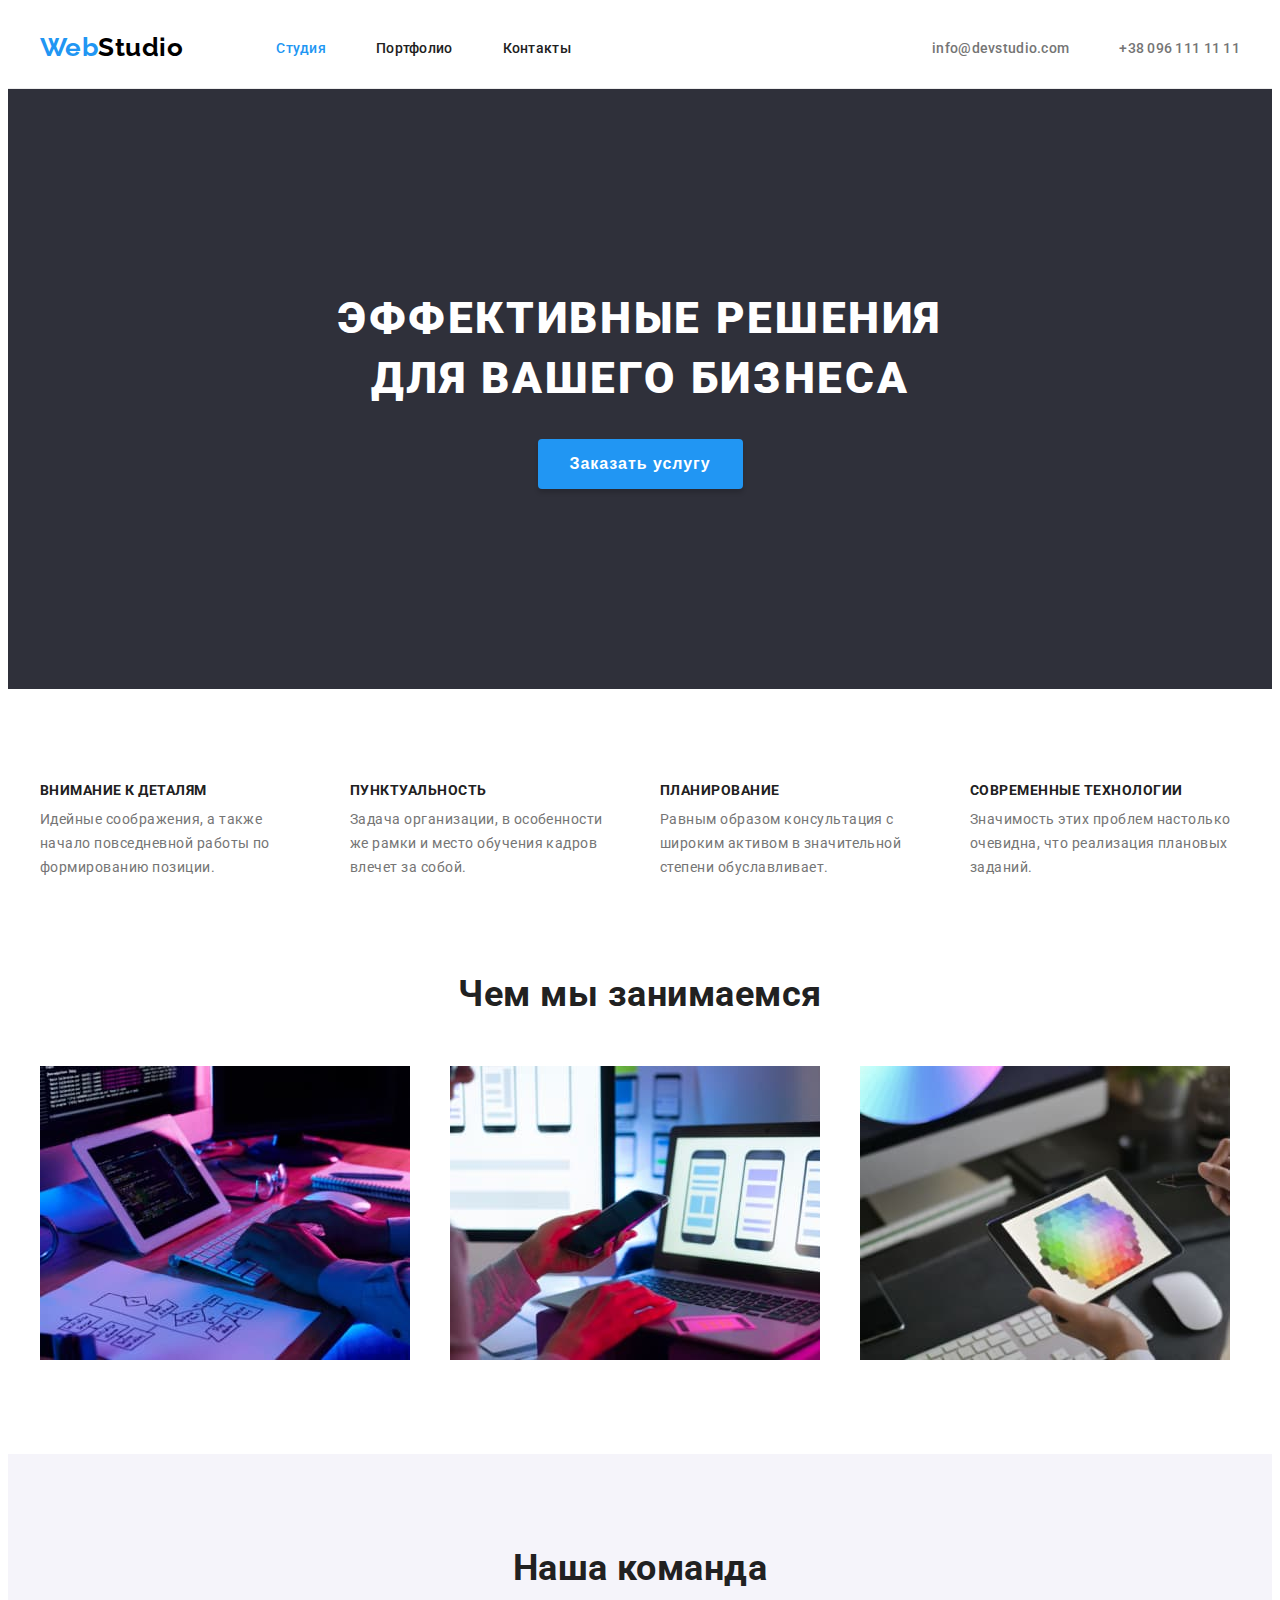
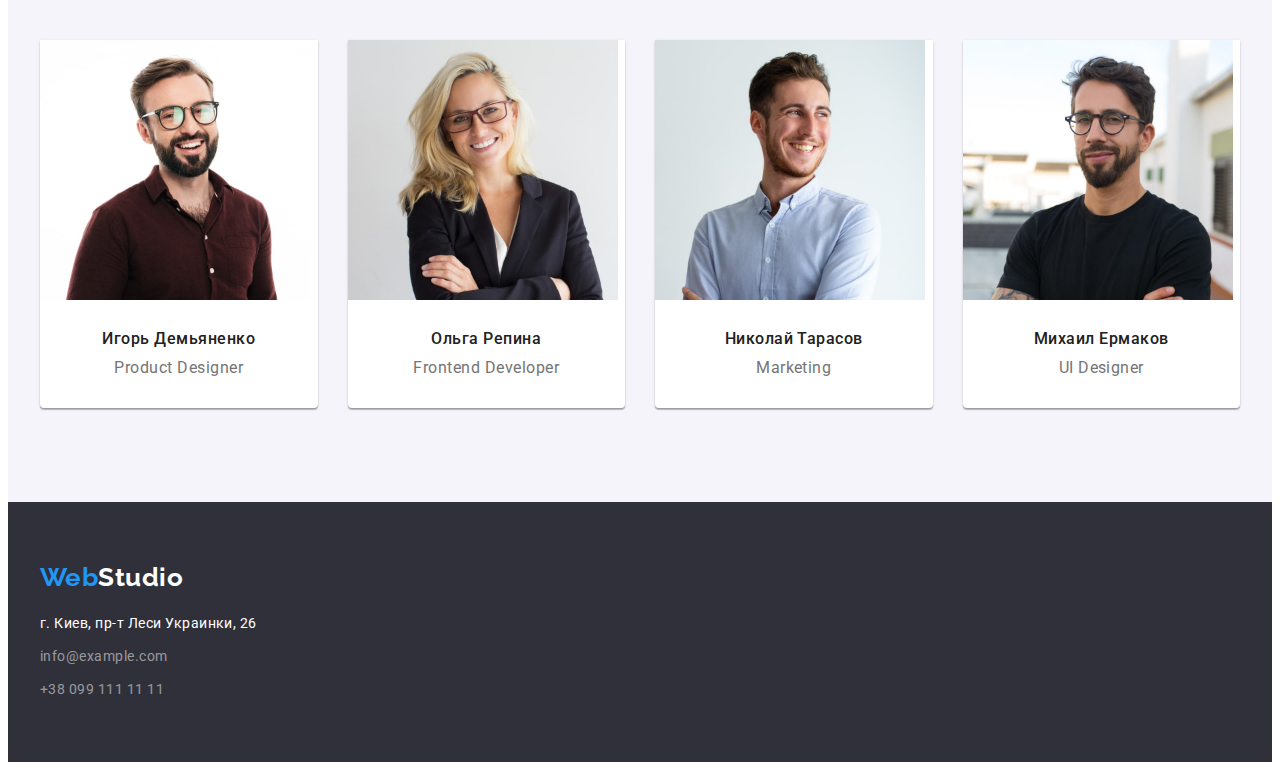
==== index.html @ e577402d "start" ====
<!DOCTYPE html>
<html lang="ru">

<head>
    <meta charset="UTF-8">
    <meta http-equiv="X-UA-Compatible" content="IE=edge">
    <meta name="viewport" content="width=device-width, initial-scale=1.0">
    <title>WebStudio</title>
    <link rel="preconnect" href="https://fonts.gstatic.com">
    <link href="https://fonts.googleapis.com/css2?family=Raleway:wght@700&family=Roboto:wght@400;500;700;900&display=swap"
        rel="stylesheet">
    <link rel="stylesheet" href="https://cdnjs.cloudflare.com/ajax/libs/modern-normalize/1.0.0/modern-normalize.min.css"
        integrity="sha512-ISS7cAi1PEhQ8jnbJpJZMd29NlhNj4AWYyLOSp2CE/CsHxTCu+r+t0D2yoJudVrd0/8fTVPUVDzY5Tvli75u/g=="
        crossorigin="anonymous" />
    <link rel="stylesheet" href="./css/styles.css">
</head>

<body>  
<!-- HEADER  -->
    <header class="header">
        <div class="container header-container">
    <!-- навигация сылки -->
            <nav class="header-navigation">
                <a class="logo-link link" href="./index.html" lang="en">Web<span class="logo-header">Studio</span></a>
                <ul class="header-menu list">
                    <li class="header-menu-item">
                        <a class="header-menu-link link accent" href ="./index.html">Студия</a>
                    </li>
                    <li class="header-menu-item">
                        <a class="header-menu-link link" href="./portfolio.html">Портфолио</a>
                    </li>
                    <li class="header-menu-item">
                        <a class="header-menu-link link" href="">Контакты</a>
                    </li>
                </ul>
            </nav>
    <!-- навигация сылки контактов -->
            <ul class="header-contact list">
                <li class="header-contact-item">
                    <a class="header-contact-link link btn" href="mailto:info@devstudio.com">info@devstudio.com</a>
                </li>
                <li class="header-contact-item">
                    <a class="header-contact-link link btn" href="tel:+380961111111">+38 096 111 11 11</a>
                </li>
            </ul>
        </div>
    </header>

    <main>
<!-- HERO -->
        <section class="hero">
            <div class="container">
                <h1 class="hero-title">Эффективные решения <br />для вашего бизнеса</h1>
                <button class="hero-button btn" type="button">Заказать услугу</button>
            </div>
        </section>
<!-- FEATURES  -->
        <section class="features section">
            <div class="container">
                <h2 class="visually-hidden">Особенности</h2>
                <ul class="features-menu list">
                    <li class="features-menu-item">
                        <h3 class="features-menu-title">Внимание к деталям</h3>
                        <p class="features-menu-text"> Идейные соображения, а также начало повседневной работы по формированию позиции.</p>
                    </li>
                    <li class="features-menu-item">
                        <h3 class="features-menu-title">Пунктуальность</h3>
                        <p class="features-menu-text">Задача организации, в особенности же рамки и место обучения кадров влечет за собой.</p>
                    </li>
                    <li class="features-menu-item">
                        <h3 class="features-menu-title">Планирование</h3>
                        <p class="features-menu-text">Равным образом консультация с широким активом в значительной степени обуславливает.</p>
                    </li>
                    <li class="features-menu-item">
                        <h3 class="features-menu-title">Современные технологии</h3>
                        <p class="features-menu-text">Значимость этих проблем настолько очевидна, что реализация плановых заданий.</p>
                    </li>
                </ul>
            </div>
        </section>
<!-- ACTIVITY -->
        <section class="aktivity">
            <div class="container">
                <h2 class="aktivity-title title">Чем мы занимаемся</h2>
                <ul class="aktivity-menu list">
                    <li class="aktivity-menu-item">
                        <img class="aktivity-menu-img" src="./images/about/about-img-1.jpg" alt="вёрстка сайтов" width="370" height="294">
                    </li>
                    <li class="aktivity-menu-item">
                        <img class="aktivity-menu-img" src="./images/about/about-img-2.jpg" alt="приложения для смартфона" width="370" height="294">
                    </li>
                    <li class="aktivity-menu-item">
                        <img class="aktivity-menu-img" src="./images/about/about-img-3.jpg" alt="приложения для планшета" width="370" height="294">
                    </li>
                </ul>
            </div>
        </section>
<!-- TEAM -->
        <section class="team section">
            <div class="container">
                <h2 class="team-title title">Наша команда</h2>
                <ul class="team-menu list">
                    <li class="team-menu-item">
                        <img class="team-menu-img" src="./images/team/igor.jpg" alt="Игорь Демьяненко" width="270" height="260">
                        <div class="team-list-content">
                            <h3 class="team-menu-title">Игорь Демьяненко</h3>
                            <p class="team-menu-text" lang="en">Product Designer</p>
                        </div>
                    </li>
                    <li class="team-menu-item">
                        <img class="team-menu-img" src="./images/team/olga.jpg" alt="Ольга Репина" width="270" height="260">
                        <div class="team-list-content">
                            <h3 class="team-menu-title">Ольга Репина</h3>
                            <p class="team-menu-text" lang="en">Frontend Developer</p>
                        </div>
                    </li>
                    <li class="team-menu-item">
                        <img class="team-menu-img" src="./images/team/nikolaj.jpg" alt="Николай Тарасов" width="270" height="260">
                        <div class="team-list-content">
                            <h3 class="team-menu-title">Николай Тарасов</h3>
                            <p class="team-menu-text" lang="en">Marketing</p>
                        </div>
                    </li>
                    <li class="team-menu-item">
                        <img class="team-menu-img" src="./images/team/michail.jpg" alt="Михаил Ермаков" width="270" height="260">
                        <div class="team-list-content">
                            <h3 class="team-menu-title">Михаил Ермаков</h3>
                            <p class="team-menu-text" lang="en">UI Designer</p>
                        </div>
                    </li>
                </ul>
            </div>
        </section>
    </main>
<!-- FOOTER -->
    <footer class="footer">
        <div class="container">
            <a class="logo-link link llf" href="./index.html" lang="en">Web<span class="logo-footer">Studio</span></a>
            <address class="contact">
                <ul class="contact-menu list">
                    <li class="contact-menu-item">
                        <a class="contact-menu-link link" href="https://goo.gl/maps/oUG8d4RxnT5wDuLc8" target="_blank" rel="noopener noreferrer">г. Киев, пр-т Леси Украинки, 26</a>
                    </li>
                    <li class="contact-menu-item">
                        <a class="contact-menu-link contact link" href="mailto:info@example.com">info@example.com</a>
                    </li>
                    <li class="contact-menu-item">
                        <a class="contact-menu-link contact link" href="tel:+380991111111">+38 099 111 11 11</a>
                    </li>
                </ul>
            </address>
        </div>
    </footer>
</body>

</html>
---- css/styles.css ----
/* кастомные свойства */
:root {
  --accent-color: #2196f3;
  --body-color: #212121;
  --text-color: #757575;
  --white-color: #ffffff;
  --background-color: #2f303a;
  --background-color-btn: #f5f4fa;
  --main-font: "Roboto", "Raleway", sans-serif;
  --secondary-font: ;
}

/* =====БАЗОВЫЙ СБРОС===== */
h1,
h2,
h3,
h4,
h5,
h6,
p {
  margin-top: 0;
  margin-bottom: 0;
}

ul,
ol {
  margin-top: 0;
  margin-bottom: 0;
  padding-left: 0;
}

/* переопределяем изображения с строчных в блочные */
img {
  display: block;
}

/* убираем в списке маркеры */
.list {
  list-style: none;
}

/* убираем в сылках подчеркивание */
.link {
  text-decoration: none;
}
/* ======END БАЗОВЫЙ СБРОС========= */

/* =========COMPONENTS============= */

.section {
  padding-top: 94px;
  padding-bottom: 94px;
}

.container {
  width: 1200px;
  padding-left: 15px;
  padding-right: 15px;
  margin: 0 auto;
}

body {
  font-family: var(--main-font);
  color: var(--body-color);
  letter-spacing: 0.03em;
}

.logo-link {
  font-family: "Raleway", sans-serif;
  font-weight: 700;
  font-size: 26px;
  line-height: 1.19;
  color: var(--accent-color);
}

.btn {
  cursor: pointer;
}

.title {
  margin-bottom: 50px;
}
/* скрывает заголовок */
.visually-hidden {
  position: absolute;
  width: 1px;
  height: 1px;
  margin: -1px;
  border: 0;
  padding: 0;
  white-space: nowrap;
  clip-path: inset(100%);
  clip: rect(0 0 0 0);
  overflow: hidden;
}
/* ========END COMPONENTS=========== */

/* ===========HEADER=============== */
.header {
  padding-top: 24px;
  padding-bottom: 25px;
  background-color: var(--white-color);
  border-bottom: 1px solid #ececec;
}

.logo-header {
  color: #000000;
}

.header-menu-link.accent {
  color: var(--accent-color);
}

.header-menu-link {
  font-weight: 500;
  font-size: 14px;
  line-height: 1.14;
  letter-spacing: 0.02em;
  color: var(--body-color);
  padding: 30px 0px;
}

.header-menu-link:hover,
.header-menu-link:focus {
  color: var(--accent-color);
}

/* шрифт навигация сылки контактов */
.header-contact-link {
  font-weight: 500;
  font-size: 14px;
  line-height: 1.14;
  letter-spacing: 0.02em;
  color: var(--text-color);
  padding: 30px 0px;
}

.header-contact-link:hover,
.header-contact-link:focus {
  color: var(--accent-color);
}

/* =======контейнер============= */
.header-container {
  display: flex;
  align-items: center;
  justify-content: space-between;
}

.header-navigation {
  display: flex;
  align-items: center;
}

.header-contact {
  display: flex;
  align-items: center;
}

.header-menu {
  display: flex;
  align-items: center;
}

/* =========отступы============ */
.logo-link {
  margin-right: 93px;
}

.header-menu-item:not(:last-child) {
  margin-right: 50px;
}

.header-contact-item:not(:last-child) {
  margin-right: 50px;
}

/* ======END HEADER============= */
/* MAIN */
/* ==========HERO=================== */
.hero-title {
  font-weight: 900;
  font-size: 44px;
  line-height: 1.36;
  text-align: center;
  letter-spacing: 0.06em;
  text-transform: uppercase;
  color: var(--white-color);
  margin-bottom: 30px;
}

.hero-button {
  border-radius: 4px;
  font-weight: 700;
  font-size: 16px;
  line-height: 1.87;
  display: flex;
  align-items: center;
  text-align: center;
  letter-spacing: 0.06em;
  background-color: var(--accent-color);
  color: var(--white-color);
  padding: 10px 32px;
  border: none;
  box-shadow: 0px 4px 4px rgba(0, 0, 0, 0.15);
  margin: auto;
}

.hero-button:hover,
.hero-button:focus {
  background-color: #188ce8;
  color: var(--white-color);
}

.hero {
  padding-top: 200px;
  padding-bottom: 200px;
  background-color: var(--background-color);
}
/* =============END HERO========= */

/* =========FEATURES============ */

.features-menu {
  display: flex;
  justify-content: space-between;
}

.features-menu-title {
  font-size: 14px;
  line-height: 1.14;
  text-transform: uppercase;
  margin-bottom: 10px;
}

.features-menu-text {
  font-size: 14px;
  line-height: 1.71;
  color: var(--text-color);
}

.features-menu-item:not(:last-child) {
  margin-right: 30px;
}

.features-menu-item {
  width: 270px;
}

/* ==========END FEATURES========== */

/* ============ACTIVITY============ */
.aktivity-title {
  font-size: 36px;
  line-height: 1.16;
  text-align: center;
}

/* отступы */
.aktivity {
  padding-bottom: 94px;
}

.aktivity-menu {
  display: flex;
  flex-wrap: wrap;
  margin-left: -30px;
  margin-top: -30px;
}

.aktivity-menu-item {
  flex-basis: calc((100% - 90px) / 3);
  margin-left: 30px;
  margin-top: 30px;
}

/* =======END ACTIVITY============ */

/* ==========TEAM================= */
.team-menu {
  display: flex;
  flex-wrap: wrap;
  margin-left: -30px;
  margin-top: -30px;
}

.team-menu-item {
  flex-basis: calc((100% - 120px) / 4);
  margin-left: 30px;
  margin-top: 30px;
  background: #ffffff;
  box-shadow: 0px 1px 3px rgba(0, 0, 0, 0.12), 0px 1px 1px rgba(0, 0, 0, 0.14),
    0px 2px 1px rgba(0, 0, 0, 0.2);
  border-radius: 0px 0px 4px 4px;
}

.team {
  background-color: var(--background-color-btn);
}

.team-title {
  font-size: 36px;
  line-height: 1.16;
  text-align: center;
}

.team-menu-title {
  font-weight: 500;
  font-size: 16px;
  line-height: 1.18;
  text-align: center;
  margin-bottom: 10px;
}

.team-menu-text {
  font-size: 16px;
  line-height: 1.18;
  text-align: center;
  color: var(--text-color);
}

.team-list-content {
  padding: 30px;
}

/* =======END TEAM============= */

/* FOOTER */
.logo-footer {
  color: var(--white-color);
}

.contact-menu-link {
  font-weight: 400;
  font-size: 14px;
  line-height: 1.71;
  color: var(--white-color);
}

.contact-menu-link:hover,
.contact-menu-link:focus {
  color: var(--accent-color);
}

.contact {
  font-style: normal;
  font-weight: 400;
  font-size: 14px;
  line-height: 1.71;
  color: rgba(225, 225, 225, 0.6);
  margin-top: 20px;
}
/* отступы */
.footer {
  padding-top: 60px;
  padding-bottom: 60px;
  background-color: var(--background-color);
}

.llf {
  margin-right: 0;
}

.contact-menu-item:not(:last-child) {
  margin-bottom: 9px;
}

/* ======END FOOTER=============== */

/* =======PORTFOLIO================ */
/* =========PORTFOLIO BUTTON======= */
.portfolio-button-btn {
  font-weight: 500;
  font-size: 16px;
  line-height: 1.62;
  text-align: center;
  color: var(--body-color);
  background-color: var(--background-color-btn);
  padding: 6px 22px;
  background: #f5f4fa;
  border-radius: 4px;
  border: none;
}

.portfolio-button-btn:hover,
.portfolio-button-btn:focus {
  color: var(--white-color);
  background-color: var(--accent-color);
  box-shadow: 0px 3px 1px rgba(0, 0, 0, 0.1), 0px 1px 2px rgba(0, 0, 0, 0.08),
    0px 2px 2px rgba(0, 0, 0, 0.12);
}

.portfolio-button-menu {
  display: flex;
  align-items: center;
  justify-content: center;
  margin-bottom: 50px;
}

.portfolio-button-menu-item:not(:last-child) {
  margin-right: 8px;
}

/* =====END PORTFOLIO BUTTON===== */

/* =====PORTFOLIO IMAGE===========*/
.portfolio-image-menu-title {
  font-size: 18px;
  line-height: 2;
  letter-spacing: 0.06em;
  color: var(--body-color);
  margin-bottom: 4px;
}

.portfolio-image-menu-text {
  font-size: 16px;
  line-height: 30px;
  letter-spacing: 1.87;
  color: var(--text-color);
}

.portfolio-image-menu {
  display: flex;
  flex-wrap: wrap;
  margin-left: -30px;
  margin-top: -30px;
}

.portfolio-image-menu-item {
  flex-basis: calc((100% - 90px) / 3);
  margin-left: 30px;
  margin-top: 30px;
}

.portfolio-list-content {
  padding: 20px 24px;
  border: 1px solid #eeeeee;
  border-top: none;
}

/* ======END PORTFOLIO============= */
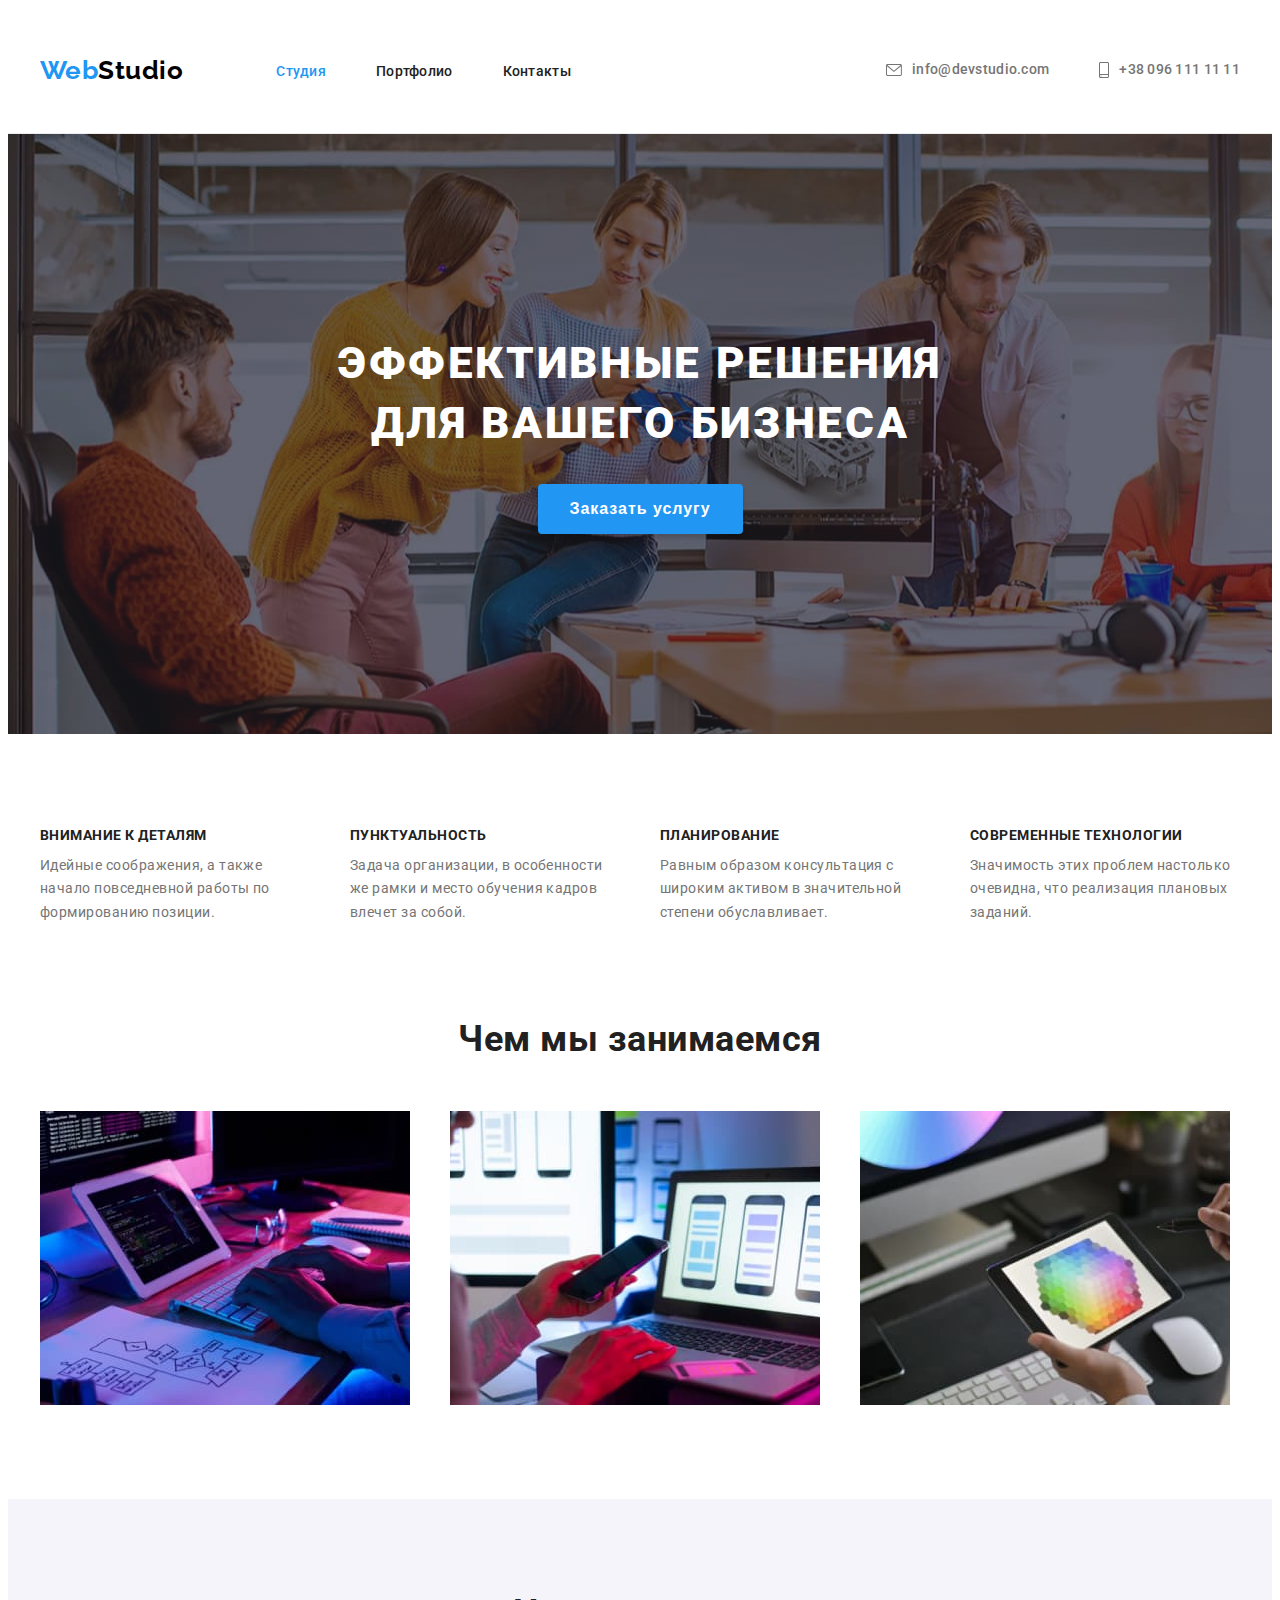
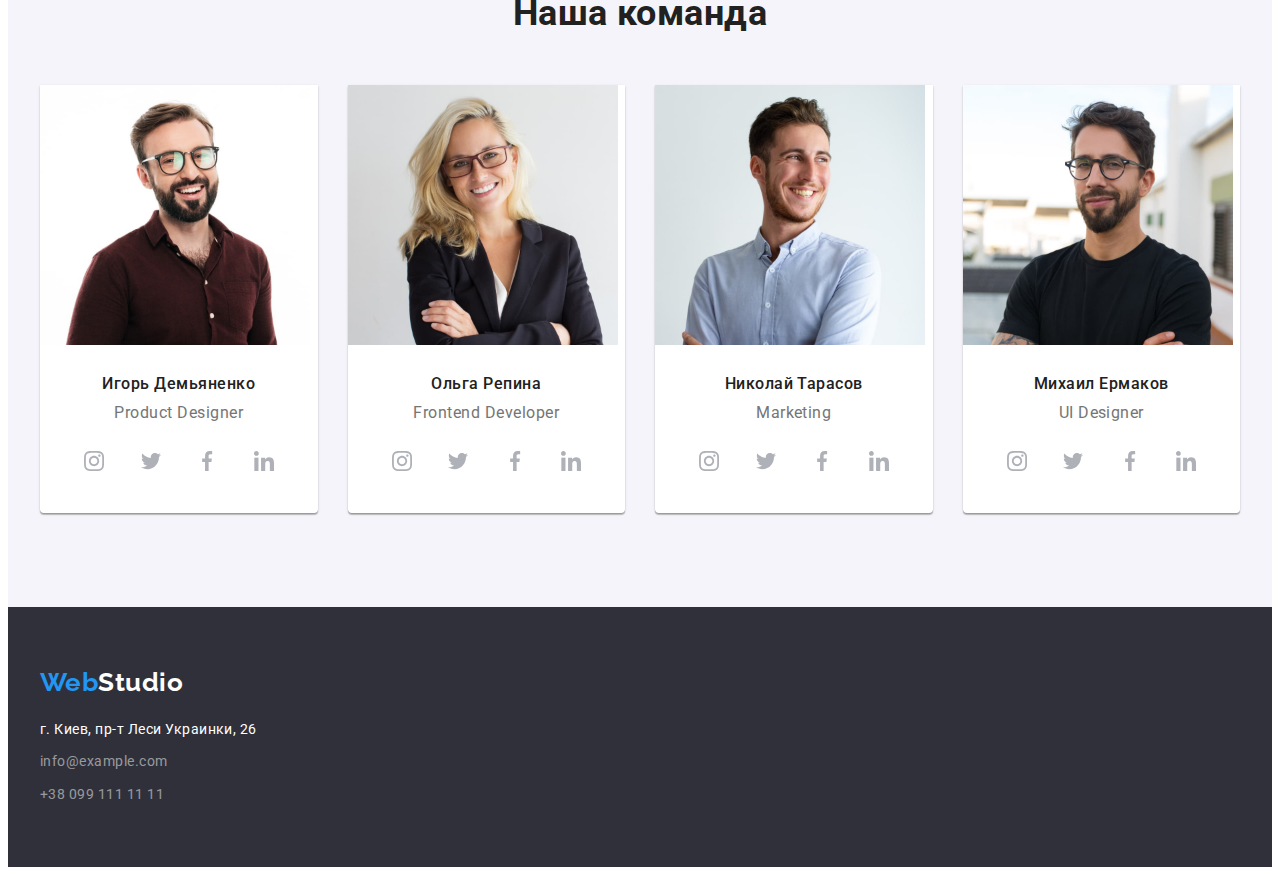
==== commit 4c833c3f: "2" ====
--- a/index.html
+++ b/index.html
@@ -37,10 +37,18 @@
     <!-- навигация сылки контактов -->
             <ul class="header-contact list">
                 <li class="header-contact-item">
-                    <a class="header-contact-link link btn" href="mailto:info@devstudio.com">info@devstudio.com</a>
+                    <a class="header-contact-link link btn" href="mailto:info@devstudio.com">info@devstudio.com
+                        <svg class="envelope-icon">
+                            <use href="./images/sprite.svg#icon-envelope"></use>
+                        </svg>
+                    </a>
                 </li>
                 <li class="header-contact-item">
-                    <a class="header-contact-link link btn" href="tel:+380961111111">+38 096 111 11 11</a>
+                    <a class="header-contact-link link btn" href="tel:+380961111111">+38 096 111 11 11
+                        <svg class="smartphone-icon">
+                            <use href="./images/sprite.svg#icon-smartphone"></use>
+                        </svg>
+                    </a>
                 </li>
             </ul>
         </div>
@@ -105,6 +113,36 @@
                         <div class="team-list-content">
                             <h3 class="team-menu-title">Игорь Демьяненко</h3>
                             <p class="team-menu-text" lang="en">Product Designer</p>
+                            <ul class="social-list list">
+                                <li class="social-list-item">
+                                    <a href="" class="social-list-link link">
+                                        <svg class="social-list-icon">
+                                            <use href="./images/sprite.svg#icon-instagram"></use>
+                                        </svg>
+                                    </a>
+                                </li>
+                                <li class="social-list-item">
+                                    <a href="" class="social-list-link link">
+                                        <svg class="social-list-icon">
+                                            <use href="./images/sprite.svg#icon-twitter"></use>
+                                        </svg>
+                                    </a>
+                                </li>
+                                <li class="social-list-item">
+                                    <a href="" class="social-list-link link">
+                                        <svg class="social-list-icon">
+                                            <use href="./images/sprite.svg#icon-facebook"></use>
+                                        </svg>
+                                    </a>
+                                </li>
+                                <li class="social-list-item">
+                                    <a href="" class="social-list-link link">
+                                        <svg class="social-list-icon">
+                                            <use href="./images/sprite.svg#icon-linkedin"></use>
+                                        </svg>
+                                    </a>
+                                </li>
+                            </ul>
                         </div>
                     </li>
                     <li class="team-menu-item">
@@ -112,6 +150,36 @@
                         <div class="team-list-content">
                             <h3 class="team-menu-title">Ольга Репина</h3>
                             <p class="team-menu-text" lang="en">Frontend Developer</p>
+                            <ul class="social-list list">
+                                <li class="social-list-item">
+                                    <a href="" class="social-list-link link">
+                                        <svg class="social-list-icon">
+                                            <use href="./images/sprite.svg#icon-instagram"></use>
+                                        </svg>
+                                    </a>
+                                </li>
+                                <li class="social-list-item">
+                                    <a href="" class="social-list-link link">
+                                        <svg class="social-list-icon">
+                                            <use href="./images/sprite.svg#icon-twitter"></use>
+                                        </svg>
+                                    </a>
+                                </li>
+                                <li class="social-list-item">
+                                    <a href="" class="social-list-link link">
+                                        <svg class="social-list-icon">
+                                            <use href="./images/sprite.svg#icon-facebook"></use>
+                                        </svg>
+                                    </a>
+                                </li>
+                                <li class="social-list-item">
+                                    <a href="" class="social-list-link link">
+                                        <svg class="social-list-icon">
+                                            <use href="./images/sprite.svg#icon-linkedin"></use>
+                                        </svg>
+                                    </a>
+                                </li>
+                            </ul>
                         </div>
                     </li>
                     <li class="team-menu-item">
@@ -119,6 +187,36 @@
                         <div class="team-list-content">
                             <h3 class="team-menu-title">Николай Тарасов</h3>
                             <p class="team-menu-text" lang="en">Marketing</p>
+                            <ul class="social-list list">
+                                <li class="social-list-item">
+                                    <a href="" class="social-list-link link">
+                                        <svg class="social-list-icon">
+                                            <use href="./images/sprite.svg#icon-instagram"></use>
+                                        </svg>
+                                    </a>
+                                </li>
+                                <li class="social-list-item">
+                                    <a href="" class="social-list-link link">
+                                        <svg class="social-list-icon">
+                                            <use href="./images/sprite.svg#icon-twitter"></use>
+                                        </svg>
+                                    </a>
+                                </li>
+                                <li class="social-list-item">
+                                    <a href="" class="social-list-link link">
+                                        <svg class="social-list-icon">
+                                            <use href="./images/sprite.svg#icon-facebook"></use>
+                                        </svg>
+                                    </a>
+                                </li>
+                                <li class="social-list-item">
+                                    <a href="" class="social-list-link link">
+                                        <svg class="social-list-icon">
+                                            <use href="./images/sprite.svg#icon-linkedin"></use>
+                                        </svg>
+                                    </a>
+                                </li>
+                            </ul>
                         </div>
                     </li>
                     <li class="team-menu-item">
@@ -126,6 +224,36 @@
                         <div class="team-list-content">
                             <h3 class="team-menu-title">Михаил Ермаков</h3>
                             <p class="team-menu-text" lang="en">UI Designer</p>
+                            <ul class="social-list list">
+                                <li class="social-list-item">
+                                    <a href="" class="social-list-link link">
+                                        <svg class="social-list-icon">
+                                            <use href="./images/sprite.svg#icon-instagram"></use>
+                                        </svg>
+                                    </a>
+                                </li>
+                                <li class="social-list-item">
+                                    <a href="" class="social-list-link link">
+                                        <svg class="social-list-icon">
+                                            <use href="./images/sprite.svg#icon-twitter"></use>
+                                        </svg>
+                                    </a>
+                                </li>
+                                <li class="social-list-item">
+                                    <a href="" class="social-list-link link">
+                                        <svg class="social-list-icon">
+                                            <use href="./images/sprite.svg#icon-facebook"></use>
+                                        </svg>
+                                    </a>
+                                </li>
+                                <li class="social-list-item">
+                                    <a href="" class="social-list-link link">
+                                        <svg class="social-list-icon">
+                                            <use href="./images/sprite.svg#icon-linkedin"></use>
+                                        </svg>
+                                    </a>
+                                </li>
+                            </ul>
                         </div>
                     </li>
                 </ul>
--- a/css/styles.css
+++ b/css/styles.css
@@ -127,6 +127,9 @@
 
 /* шрифт навигация сылки контактов */
 .header-contact-link {
+  display: flex;
+  flex-direction: row-reverse;
+  align-items: center;
   font-weight: 500;
   font-size: 14px;
   line-height: 1.14;
@@ -137,6 +140,30 @@
 
 .header-contact-link:hover,
 .header-contact-link:focus {
+  color: var(--accent-color);
+}
+
+.envelope-icon {
+  width: 16px;
+  height: 12px;
+  fill: currentColor;
+  margin-right: 10px;
+}
+
+.envelope-icon:hover,
+.envelope-icon:focus {
+  color: var(--accent-color);
+}
+
+.smartphone-icon {
+  width: 10px;
+  height: 16px;
+  fill: currentColor;
+  margin-right: 10px;
+}
+
+.smartphone-icon:hover,
+.smartphone-icon:focus {
   color: var(--accent-color);
 }
 
@@ -216,6 +243,12 @@
   padding-top: 200px;
   padding-bottom: 200px;
   background-color: var(--background-color);
+  background-image: linear-gradient(
+      rgba(47, 48, 58, 0.4),
+      rgba(47, 48, 58, 0.4)
+    ),
+    url("../images/hero/bg.jpg");
+  background-size: cover;
 }
 /* =============END HERO========= */
 
@@ -317,10 +350,42 @@
   line-height: 1.18;
   text-align: center;
   color: var(--text-color);
+  margin-bottom: 16px;
 }
 
 .team-list-content {
-  padding: 30px;
+  padding: 30px 32px;
+}
+
+.social-list {
+  display: flex;
+  justify-content: space-between;
+}
+
+.social-list-link {
+  display: flex;
+  justify-content: center;
+  align-items: center;
+  width: 44px;
+  height: 44px;
+  background-color: transparent;
+  border-radius: 50%;
+}
+
+.social-list-link:hover,
+.social-list-link:focus {
+  background-color: #2196f3;
+}
+
+.social-list-icon {
+  width: 20px;
+  height: 20px;
+  fill: rgba(175, 177, 184, 1);
+}
+
+.social-list-link:hover .social-list-icon,
+.social-list-link:focus .social-list-icon {
+  fill: var(--white-color);
 }
 
 /* =======END TEAM============= */
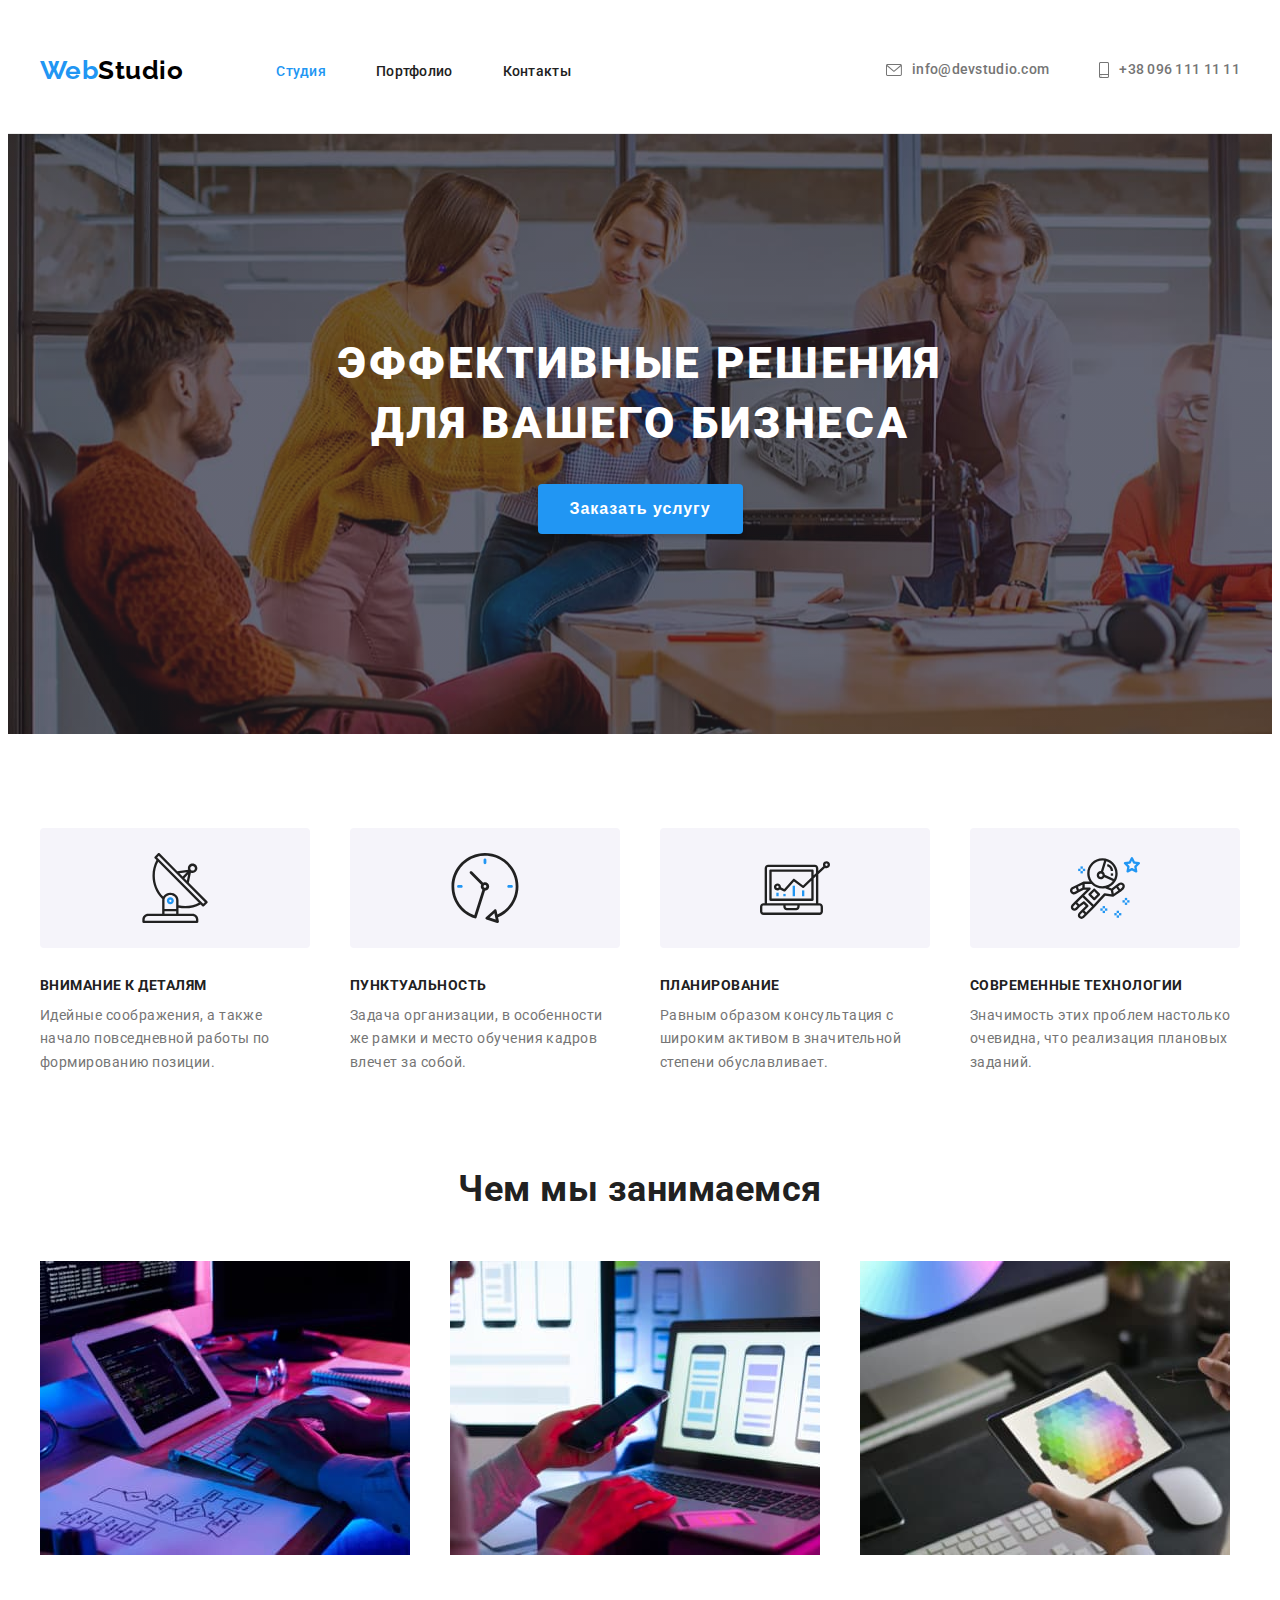
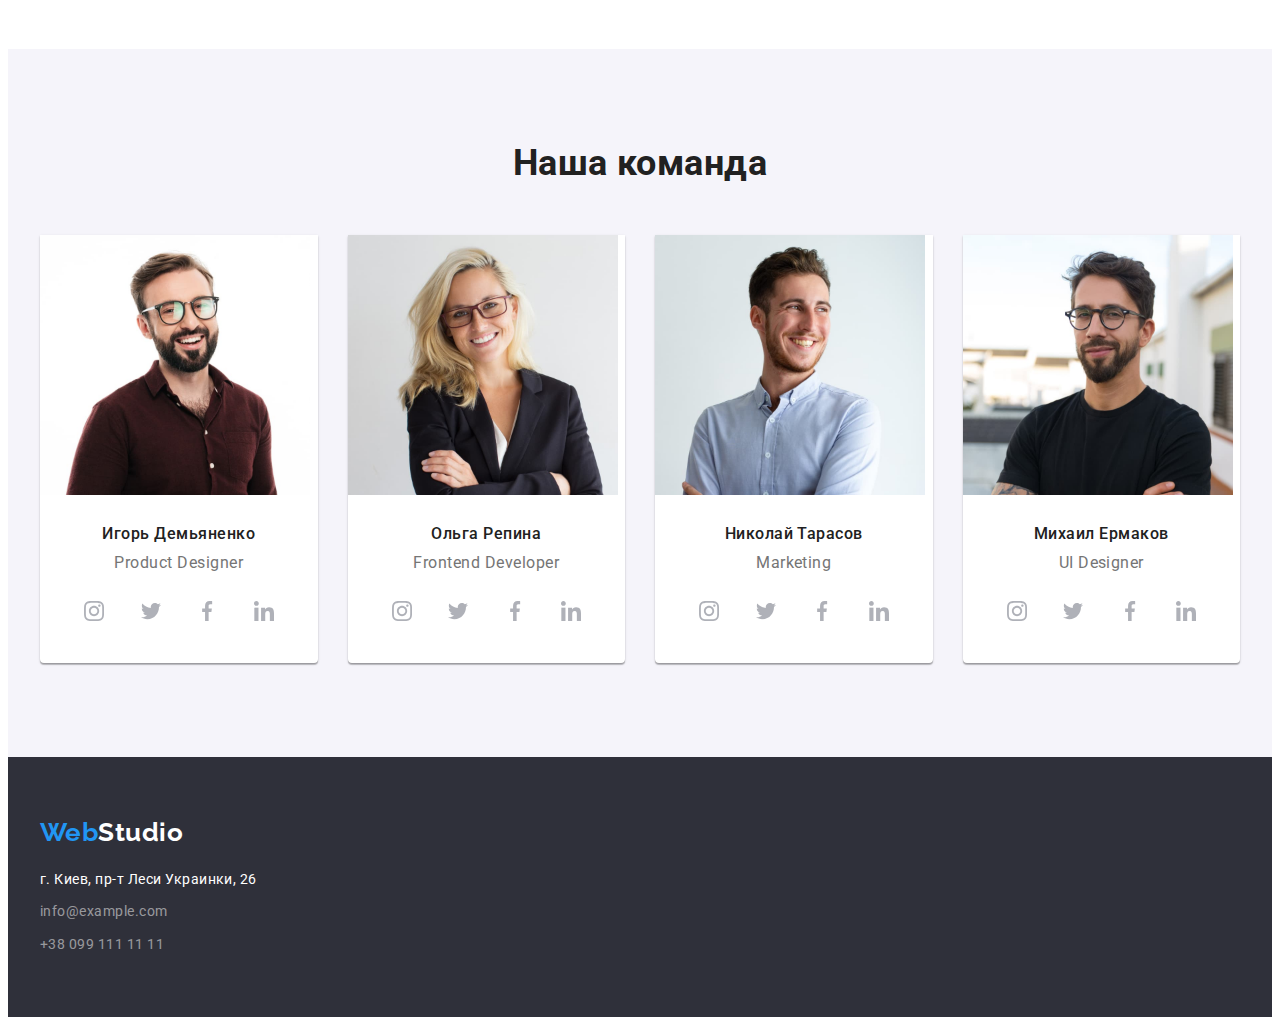
==== commit ed977b62: "3" ====
--- a/index.html
+++ b/index.html
@@ -68,18 +68,38 @@
                 <h2 class="visually-hidden">Особенности</h2>
                 <ul class="features-menu list">
                     <li class="features-menu-item">
+                        <div class="features-icon-item">
+                        <svg class="features-icon">
+                            <use href="./images/sprite.svg#icon-antenna"></use>
+                        </svg>
+                        </div>
                         <h3 class="features-menu-title">Внимание к деталям</h3>
                         <p class="features-menu-text"> Идейные соображения, а также начало повседневной работы по формированию позиции.</p>
                     </li>
                     <li class="features-menu-item">
+                        <div class="features-icon-item">
+                        <svg class="features-icon">
+                            <use href="./images/sprite.svg#icon-clock"></use>
+                        </svg>
+                        </div>
                         <h3 class="features-menu-title">Пунктуальность</h3>
                         <p class="features-menu-text">Задача организации, в особенности же рамки и место обучения кадров влечет за собой.</p>
                     </li>
                     <li class="features-menu-item">
+                        <div class="features-icon-item">
+                        <svg class="features-icon">
+                            <use href="./images/sprite.svg#icon-diagram"></use>
+                        </svg>
+                        </div>
                         <h3 class="features-menu-title">Планирование</h3>
                         <p class="features-menu-text">Равным образом консультация с широким активом в значительной степени обуславливает.</p>
                     </li>
                     <li class="features-menu-item">
+                        <div class="features-icon-item">
+                        <svg class="features-icon">
+                            <use href="./images/sprite.svg#icon-astronaut"></use>
+                        </svg>
+                        </div>
                         <h3 class="features-menu-title">Современные технологии</h3>
                         <p class="features-menu-text">Значимость этих проблем настолько очевидна, что реализация плановых заданий.</p>
                     </li>
--- a/css/styles.css
+++ b/css/styles.css
@@ -280,6 +280,22 @@
   width: 270px;
 }
 
+.features-icon {
+  width: 70px;
+  height: 70px;
+}
+
+.features-icon-item {
+  display: flex;
+  justify-content: center;
+  align-items: center;
+  width: 270px;
+  height: 120px;
+  margin-bottom: 30px;
+  background-color: #f5f4fa;
+  border-radius: 4px;
+}
+
 /* ==========END FEATURES========== */
 
 /* ============ACTIVITY============ */
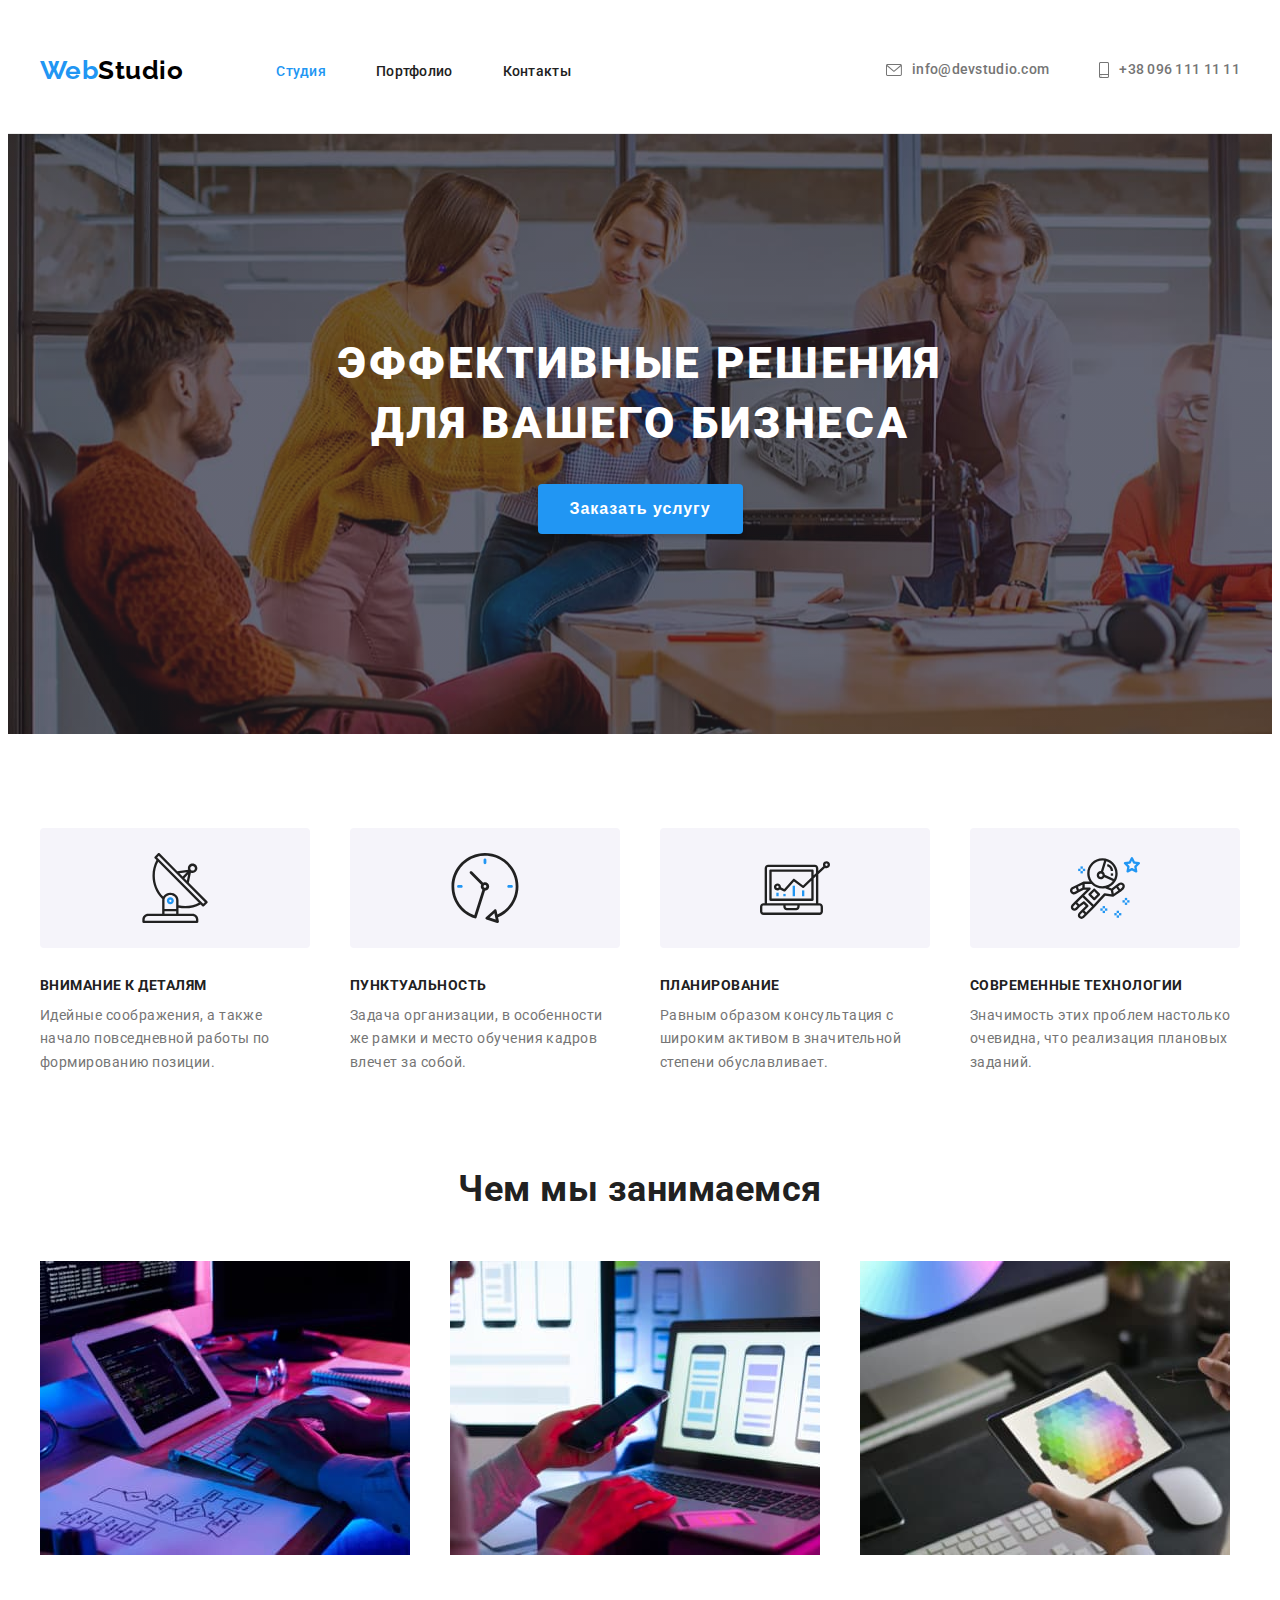
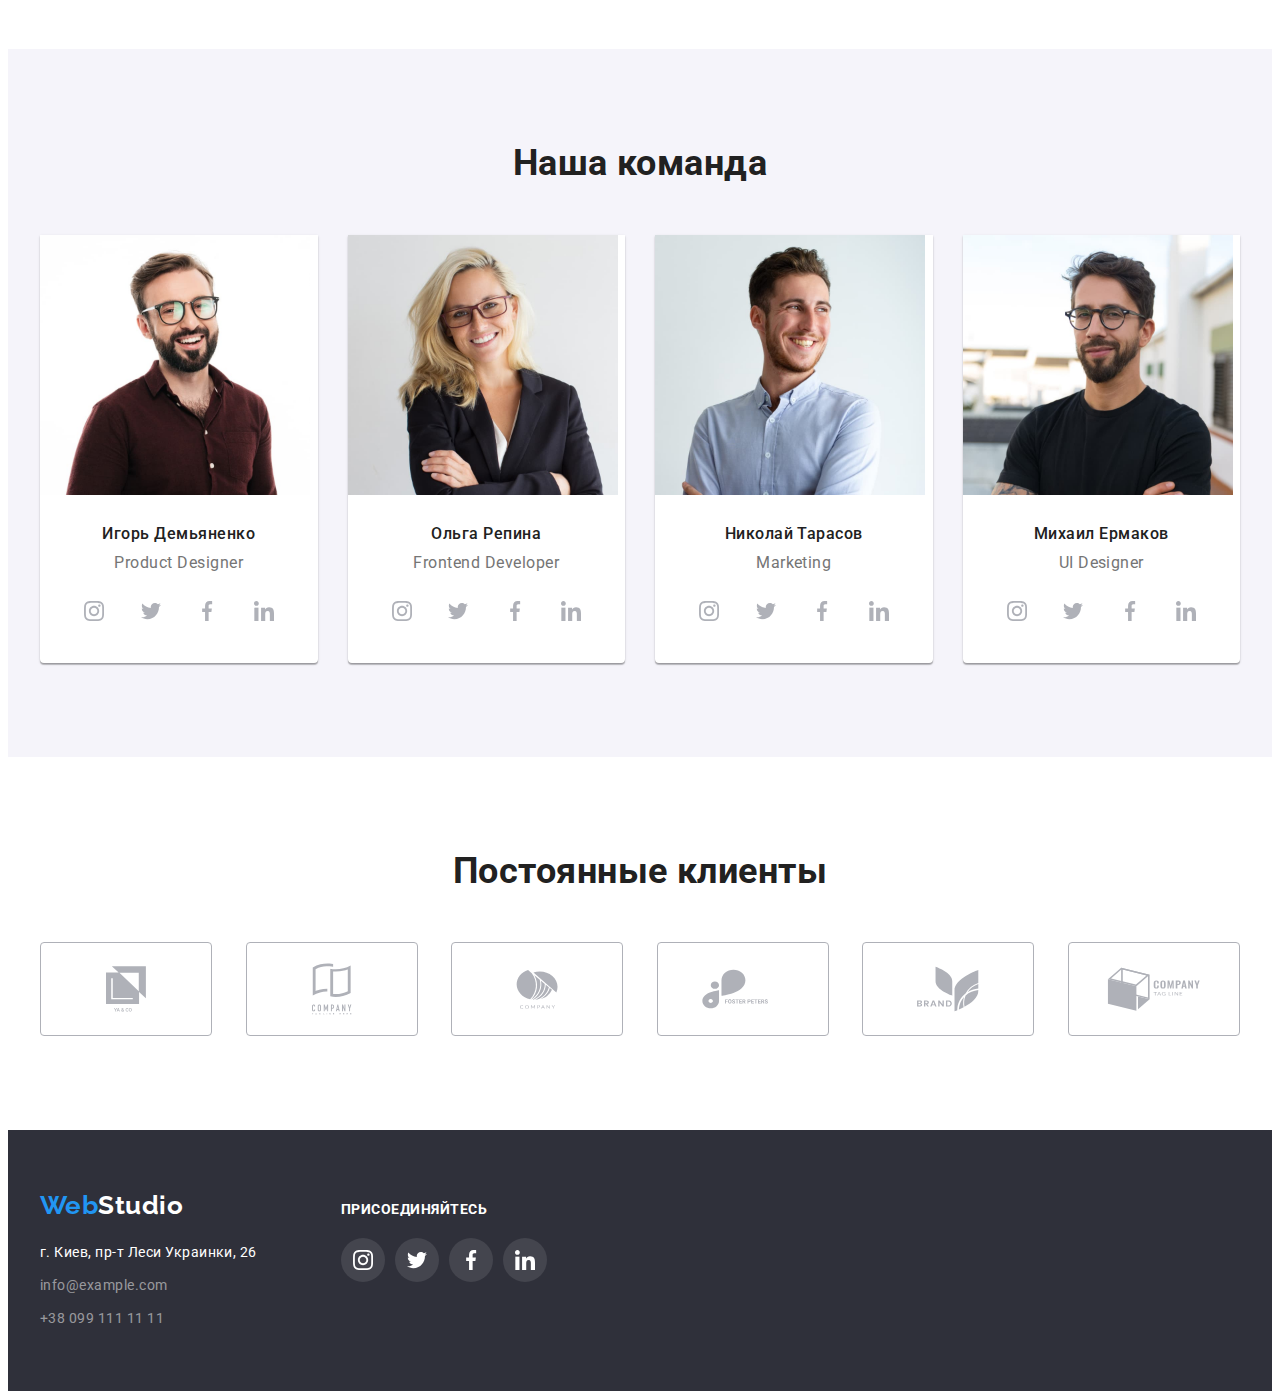
==== commit a8a795ab: "сабмит 1" ====
--- a/index.html
+++ b/index.html
@@ -279,24 +279,121 @@
                 </ul>
             </div>
         </section>
+<!-- CLIENTS -->
+        <section class="clients section">
+            <div class="container">
+                <h2 class="clients-title">Постоянные клиенты</h2>
+                <ul class="client-menu list">
+                    <li class="client-menu-item">
+                        <div class="client-list-content">
+                            <a href="" class="client-list-link">
+                                <svg class="client-list-icon client-one">
+                                    <use href="./images/sprite.svg#icon-group-one"></use>
+                                </svg>
+                            </a>
+                        </div>
+                    </li>
+                    <li class="client-menu-item">
+                        <div class="client-list-content">
+                            <a href="" class="client-list-link">
+                                <svg class="client-list-icon client-two">
+                                    <use href="./images/sprite.svg#icon-group-two"></use>
+                                </svg>
+                            </a>
+                        </div>
+                    </li>
+                    <li class="client-menu-item">
+                        <div class="client-list-content">
+                            <a href="" class="client-list-link">
+                                <svg class="client-list-icon client-three">
+                                    <use href="./images/sprite.svg#icon-group-three"></use>
+                                </svg>
+                            </a>
+                        </div>
+                    </li>
+                    <li class="client-menu-item">
+                        <div class="client-list-content">
+                            <a href="" class="client-list-link">
+                                <svg class="client-list-icon client-four">
+                                    <use href="./images/sprite.svg#icon-group-four"></use>
+                                </svg>
+                            </a>
+                        </div>
+                    </li>
+                    <li class="client-menu-item">
+                        <div class="client-list-content">
+                            <a href="" class="client-list-link">
+                                <svg class="client-list-icon client-five">
+                                    <use href="./images/sprite.svg#icon-group-five"></use>
+                                </svg>
+                            </a>
+                        </div>
+                    </li>
+                    <li class="client-menu-item">
+                        <div class="client-list-content">
+                            <a href="" class="client-list-link">
+                                <svg class="client-list-icon client-six">
+                                    <use href="./images/sprite.svg#icon-group-six"></use>
+                                </svg>
+                            </a>
+                        </div>
+                    </li>
+                </ul>
+            </div>
+        </section>
     </main>
 <!-- FOOTER -->
     <footer class="footer">
-        <div class="container">
-            <a class="logo-link link llf" href="./index.html" lang="en">Web<span class="logo-footer">Studio</span></a>
-            <address class="contact">
-                <ul class="contact-menu list">
-                    <li class="contact-menu-item">
-                        <a class="contact-menu-link link" href="https://goo.gl/maps/oUG8d4RxnT5wDuLc8" target="_blank" rel="noopener noreferrer">г. Киев, пр-т Леси Украинки, 26</a>
-                    </li>
-                    <li class="contact-menu-item">
-                        <a class="contact-menu-link contact link" href="mailto:info@example.com">info@example.com</a>
-                    </li>
-                    <li class="contact-menu-item">
-                        <a class="contact-menu-link contact link" href="tel:+380991111111">+38 099 111 11 11</a>
-                    </li>
-                </ul>
-            </address>
+        <div class="container footer-menu">
+            <div class="footer-contact">
+                <a class="logo-link link llf" href="./index.html" lang="en">Web<span class="logo-footer">Studio</span></a>
+                <address class="contact">
+                    <ul class="contact-menu list">
+                        <li class="contact-menu-item">
+                            <a class="contact-menu-link link" href="https://goo.gl/maps/oUG8d4RxnT5wDuLc8" target="_blank" rel="noopener noreferrer">г. Киев, пр-т Леси Украинки, 26</a>
+                        </li>
+                        <li class="contact-menu-item">
+                            <a class="contact-menu-link contact link" href="mailto:info@example.com">info@example.com</a>
+                        </li>
+                        <li class="contact-menu-item">
+                            <a class="contact-menu-link contact link" href="tel:+380991111111">+38 099 111 11 11</a>
+                        </li>
+                    </ul>
+                </address>
+            </div>
+            <div class="footer-social-networks">
+                <h2 class="social-networks-title">присоединяйтесь</h2>
+                <ul class="social-list list">
+                    <li class="social-list-item">
+                        <a href="" class="social-list-link link link-footer-bg">
+                            <svg class="social-list-icon icon-footer-color">
+                                <use href="./images/sprite.svg#icon-instagram"></use>
+                            </svg>
+                        </a>
+                    </li>
+                    <li class="social-list-item">
+                        <a href="" class="social-list-link link link-footer-bg">
+                            <svg class="social-list-icon icon-footer-color">
+                                <use href="./images/sprite.svg#icon-twitter"></use>
+                            </svg>
+                        </a>
+                    </li>
+                    <li class="social-list-item">
+                        <a href="" class="social-list-link link link-footer-bg">
+                            <svg class="social-list-icon icon-footer-color">
+                                <use href="./images/sprite.svg#icon-facebook"></use>
+                            </svg>
+                        </a>
+                    </li>
+                    <li class="social-list-item">
+                        <a href="" class="social-list-link link link-footer-bg">
+                            <svg class="social-list-icon icon-footer-color">
+                                <use href="./images/sprite.svg#icon-linkedin"></use>
+                            </svg>
+                        </a>
+                    </li>
+                </ul>
+            </div>
         </div>
     </footer>
 </body>
--- a/css/styles.css
+++ b/css/styles.css
@@ -406,6 +406,87 @@
 
 /* =======END TEAM============= */
 
+/* =========CLIENTS============= */
+
+.clients-title {
+  font-style: normal;
+  font-weight: bold;
+  font-size: 36px;
+  line-height: 1.16;
+  text-align: center;
+  margin-bottom: 50px;
+}
+
+.client-menu {
+  display: flex;
+  justify-content: space-between;
+}
+
+.client-list-content {
+  display: flex;
+  justify-content: center;
+  align-items: center;
+  width: 170px;
+  height: 92px;
+  border: 1px solid #afb1b8;
+  border-radius: 4px;
+  cursor: pointer;
+}
+
+.client-list-icon {
+  fill: #afb1b8;
+}
+
+.client-list-link {
+  display: flex;
+  justify-content: center;
+  align-items: center;
+  width: 170px;
+  height: 92px;
+}
+
+.client-list-content:hover,
+.client-list-content:focus {
+  border: 1px solid #2196f3;
+}
+
+.client-list-link:hover .client-list-icon,
+.client-list-link:focus .client-list-icon {
+  fill: #2196f3;
+}
+
+.client-one {
+  width: 40px;
+  height: 46px;
+}
+
+.client-two {
+  width: 40px;
+  height: 52px;
+}
+
+.client-three {
+  width: 42px;
+  height: 40px;
+}
+
+.client-four {
+  width: 84px;
+  height: 40px;
+}
+
+.client-five {
+  width: 62px;
+  height: 46px;
+}
+
+.client-six {
+  width: 94px;
+  height: 44px;
+}
+
+/* =========END CLIENTS=========== */
+
 /* FOOTER */
 .logo-footer {
   color: var(--white-color);
@@ -446,6 +527,40 @@
   margin-bottom: 9px;
 }
 
+.footer-menu {
+  display: flex;
+  align-items: baseline;
+}
+
+.footer-contact {
+  width: 231px;
+  margin-right: 70px;
+}
+
+.footer-social-networks {
+  width: 206px;
+  height: 80px;
+}
+
+.social-networks-title {
+  font-style: normal;
+  font-weight: bold;
+  font-size: 14px;
+  line-height: 1.14;
+  text-transform: uppercase;
+  color: var(--white-color);
+  margin-bottom: 20px;
+}
+
+.link-footer-bg {
+  background-color: rgba(255, 255, 255, 0.1);
+}
+
+.icon-footer-color {
+  fill: var(--white-color);
+  background-color: transparent;
+}
+
 /* ======END FOOTER=============== */
 
 /* =======PORTFOLIO================ */
@@ -513,6 +628,12 @@
   margin-top: 30px;
 }
 
+.portfolio-image-menu-item:hover,
+.portfolio-image-menu-item:focus {
+  box-shadow: 0px 1px 1px rgba(0, 0, 0, 0.12), 0px 4px 4px rgba(0, 0, 0, 0.06),
+    1px 4px 6px rgba(0, 0, 0, 0.16);
+}
+
 .portfolio-list-content {
   padding: 20px 24px;
   border: 1px solid #eeeeee;
